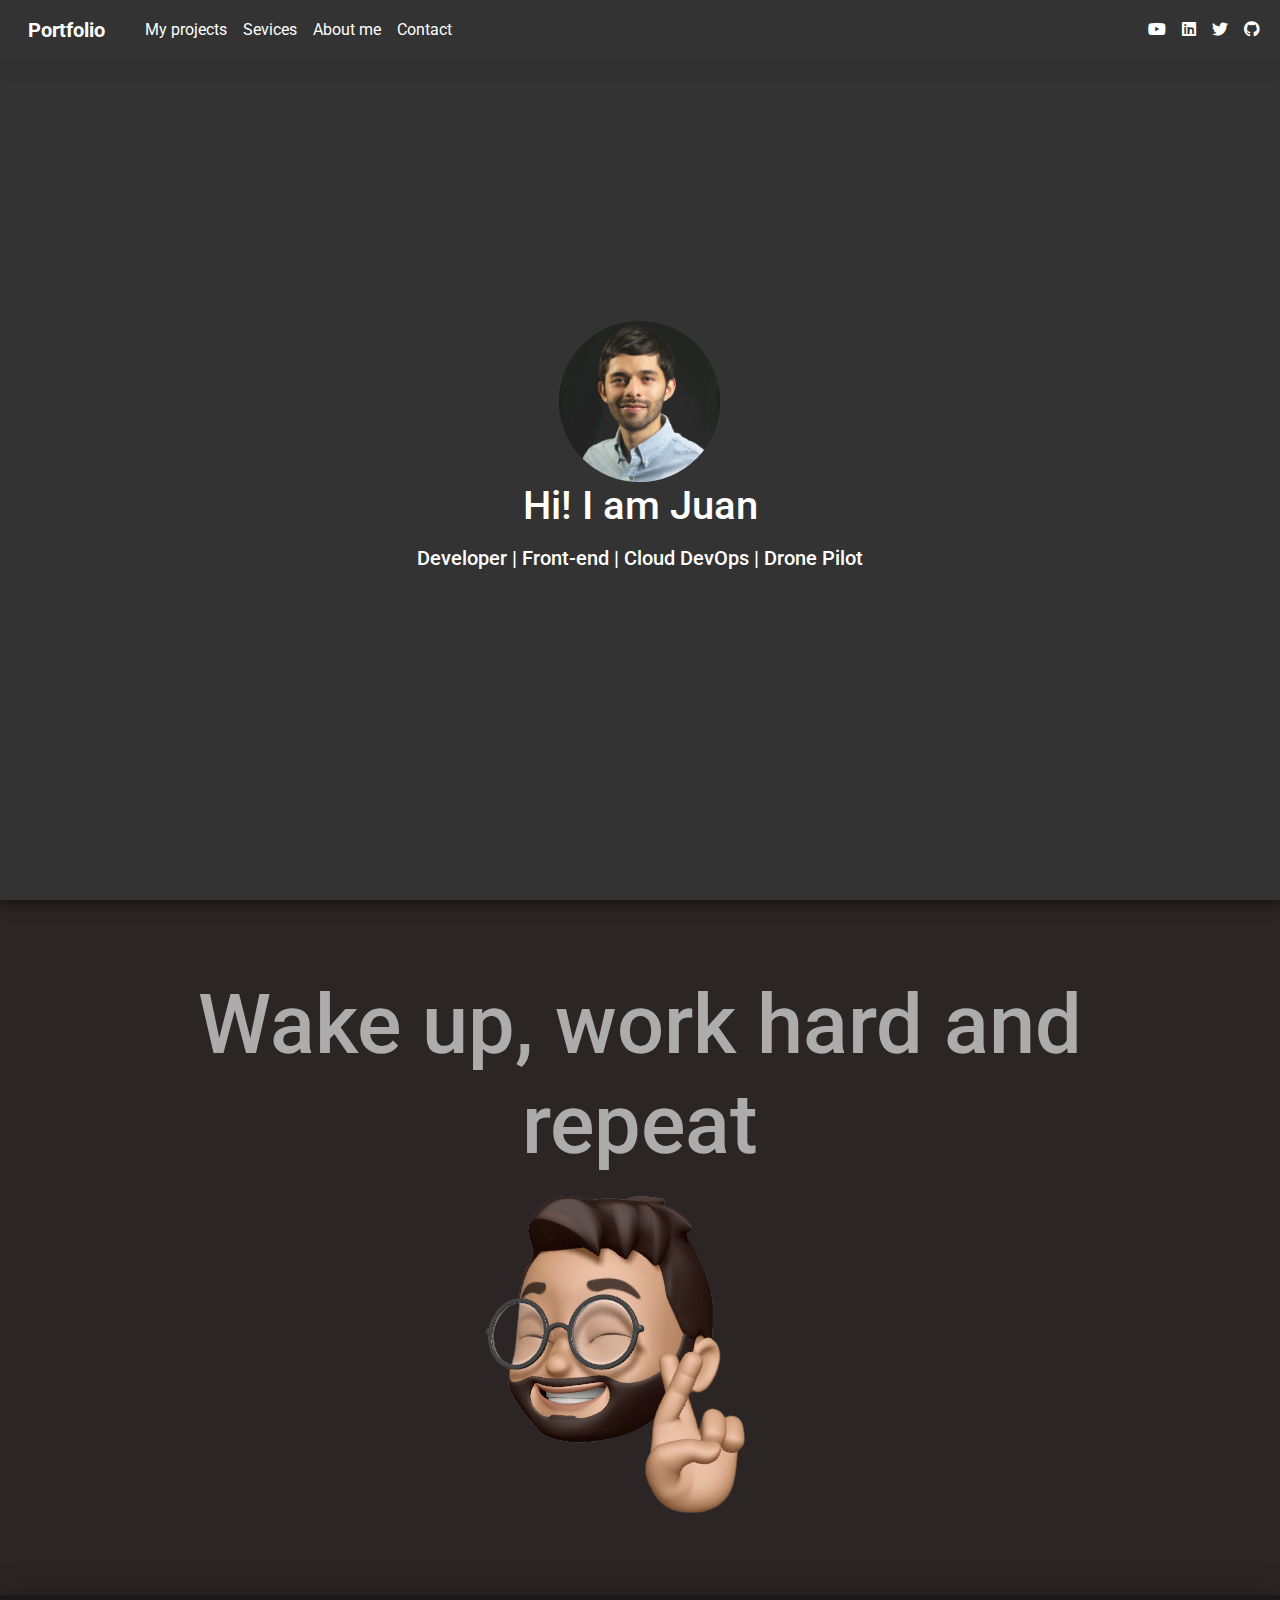
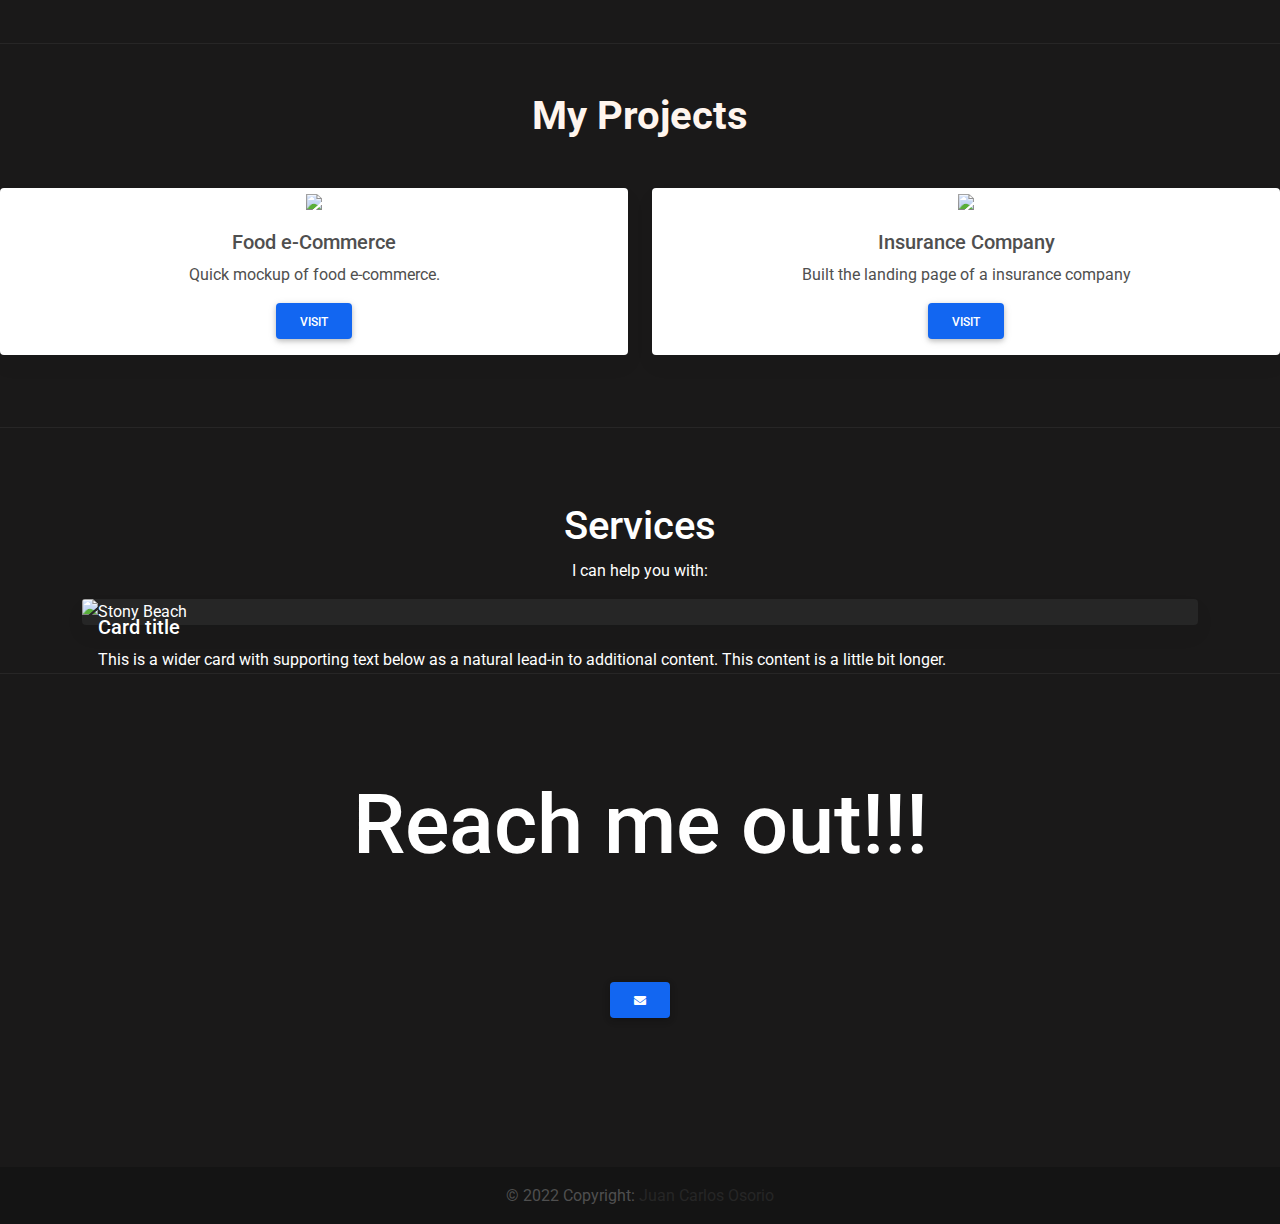
==== index.html @ 3fe8514d "segunda entrega" ====
<!DOCTYPE html>
<html lang="en">
<head>
    <meta charset="UTF-8" />
    <meta name="viewport" content="width=device-width, initial-scale=1, shrink-to-fit=no" />
    <meta http-equiv="x-ua-compatible" content="ie=edge" />
    <title>Material Design for Bootstrap</title>
    <!-- Font Awesome -->
    <link rel="stylesheet" href="https://use.fontawesome.com/releases/v5.11.2/css/all.css" />
    <!-- Google Fonts Roboto -->
    <link rel="stylesheet" href="https://fonts.googleapis.com/css2?family=Roboto:wght@300;400;500;700&display=swap" />
    <!-- MDB -->
    <link rel="stylesheet" href="css/mdb.min.css" />
    <!-- Custom styles -->
    <link rel="stylesheet" href="css/style.css" />
    <link rel="stylesheet" href="css/style2.css" />
</head>
<body>
      <!--Main Navigation-->
      <header>
        <style>
          #intro {
            background-image: url("https://mdbootstrap.com/img/new/fluid/city/018.jpg");
            height: 100vh;
          }
    
          /* Height for devices larger than 576px */
          @media (min-width: 992px) {
            #intro {
              margin-top: -58.59px;
            }
          }
    
          .navbar .nav-link {
            color: #fff !important;
          }
        </style>
    
        <!-- Navbar -->
        <nav class="navbar navbar-expand-lg navbar-dark d-none d-lg-block" style="z-index: 2000;">
          <div class="container-fluid">
            <!-- Navbar brand -->
            <a class="navbar-brand nav-link" target="_blank" href="">
              <strong>Portfolio</strong>
            </a>
            <button class="navbar-toggler" type="button" data-mdb-toggle="collapse" data-mdb-target="#navbarExample01"
              aria-controls="navbarExample01" aria-expanded="false" aria-label="Toggle navigation">
              <i class="fas fa-bars"></i>
            </button>
            <div class="collapse navbar-collapse" id="navbarExample01">
              <ul class="navbar-nav me-auto mb-2 mb-lg-0">
                <li class="nav-item">
                  <a class="nav-link" href="#myprojects" target="_blank">My projects</a>
                </li>
                <li class="nav-item active">
                  <a class="nav-link" aria-current="page" href="#intro">Sevices</a>
                </li>
                <li class="nav-item">
                  <a class="nav-link" href="" rel="nofollow"
                    target="_blank">About me</a>
                </li>
                <li class="nav-item">
                  <a class="nav-link" href="" target="_blank">Contact</a>
                </li>

              </ul>
    
              <ul class="navbar-nav d-flex flex-row">
                <!-- Icons -->
                <li class="nav-item me-3 me-lg-0">
                  <a class="nav-link" href="" rel="nofollow"
                    target="_blank">
                    <i class="fab fa-youtube"></i>
                  </a>
                </li>
                <li class="nav-item me-3 me-lg-0">
                  <a class="nav-link" href="https://www.linkedin.com/in/juan-carlos-osorio-6252bba7/" rel="nofollow" target="_blank">
                    <i class="fab fa-linkedin"></i>
                  </a>
                </li>
                <li class="nav-item me-3 me-lg-0">
                  <a class="nav-link" href="https://www.credly.com/users/juan-osorio.cae7b71a/badges" rel="nofollow" target="_blank">
                    <i class="fab fa-twitter"></i>
                  </a>
                </li>
                <li class="nav-item me-3 me-lg-0">
                  <a class="nav-link" href="https://github.com/Josoriop9" rel="nofollow" target="_blank">
                    <i class="fab fa-github"></i>
                  </a>
                </li>
              </ul>
            </div>
          </div>
        </nav>
        <!-- Navbar -->
    
        <!-- Background image -->
        <section>
        <div id="intro" class="bg-image shadow-2-strong">
          <div class="mask" style="background-color: rgba(0, 0, 0, 0.8);">
            <div class="container d-flex align-items-center justify-content-center text-center h-100">
              <div class="page-wrapper">
              <div class="content-wrapper">
              <div class="text-white">
                <img src="/img/1624299359969.jfif" class="img1">
                <h1 class="mb-3">Hi! I am Juan</h1>
                <h5 class="mb-4">Developer | Front-end | Cloud DevOps | Drone Pilot</h5>
              </div>
            </div>
          </div>
        </div>
      </section>
        <!-- Background image -->
      </header>
      <!--Main Navigation-->
    
      <!--Main layout-->
      <section>
      <main class="" style="background-color: rgba(22, 14, 14, 0.904);">
        <div class="container">
          <!--Section: Content-->
            <div class="row">
              <div class="gx-1 mb-4">
                <div class="" data-mdb-ripple-color="light"> <br><br>
                  <div class="text-center py-4 align-items-center">
                      <h1 style="font-size: 520%; color:rgba(173, 173, 173, 0.993);">Wake up, work hard and repeat</h1> 
                    </div>
                      <img id="femoji" src="/img/272732827_1003297470285471_5886028323831997367_n-removebg-preview.png">
              </div>
            </div>            
        </section>  
          <!--Section: Content-->

           <!--Section: Content-->
           <main class="bg-image shadow-5-strong" style="background-color: rgb(26, 25, 25);">
   
          <hr class="my-5" />
              <!--Section: Content-->
              
          <section class="text-center" id="myprojects">
            <h1 class="mb-5" style="color: seashell;"><strong>My Projects</strong></h1>
    
            <div class="row">
              <div class="col-lg-6 col-md-12 mb-4">
                <div class="card">
                  <div class="bg-image hover-overlay ripple" data-mdb-ripple-color="light">
                    <img src="https://mdbootstrap.com/img/new/standard/nature/184.jpg" class="img-fluid" />
                    <a href="https://eitifoodtest.online/">
                      <div class="mask" style="background-color: rgba(251, 251, 251, 0.15);"></div>
                    </a>
                  </div>
                  <div class="card-body">
                    <h5 class="card-title">Food e-Commerce</h5>
                    <p class="card-text">
                      Quick mockup of food e-commerce.
                    </p>
                    <a href="https://eitifoodtest.online/" class="btn btn-primary">Visit</a>
                  </div>
                </div>
              </div>
    
              <div class="col-lg-6 col-md-6 mb-4">
                <div class="card">
                  <div class="bg-image hover-overlay ripple" data-mdb-ripple-color="light">
                    <img src="https://mdbootstrap.com/img/new/standard/nature/023.jpg" class="img-fluid" />
                    <a href="https://rsseguros.netlify.app/index.html">
                      <div class="mask" style="background-color: rgba(251, 251, 251, 0.15);"></div>
                    </a>
                  </div>
                  <div class="card-body">
                    <h5 class="card-title">Insurance Company</h5>
                    <p class="card-text">
                      Built the landing page of a insurance company
                    </p>
                    <a href="https://rsseguros.netlify.app/index.html" class="btn btn-primary">Visit</a>
                  </div>
                </div>
              </div>
          </section>
          <!--Section: Content-->
    
          <hr class="my-5" />
    
                 <!--process-->
        <section class="py-6" id="process" style="background-color: rgb(26, 25, 25);">
          <div class="container">
              <div class="row">
                  <div class="col-md-7 mx-auto text-center"> <br>
                      <h1 style="color: white;">Services</h1>
                      <p style="color: white;">
                          I can help you with:
                      </p>
                  </div>
              </div>
              <div class="card bg-dark text-white">
                <img src="https://mdbcdn.b-cdn.net/img/new/slides/017.webp" class="card-img" alt="Stony Beach"/>
                <div class="card-img-overlay">
                  <h5 class="card-title">Card title</h5>
                  <p class="card-text">
                    This is a wider card with supporting text below as a natural lead-in to additional
                    content. This content is a little bit longer.
                  </p>
                </div>
              </div>
      </section>
    
      <!--Footer-->
      <footer class="py-6" id="process" style="background-color: rgb(26, 25, 25);"></footer>
        <div class="py-4 text-center">
        </div>
    
        <hr class="m-0" />
        <br><br><br>
        <div class="text-center py-4 align-items-center">
          <h1 style="font-size:520%; color: white;">Reach me out!!!</h1>
          <br><br>
          <a href="mailto:jc_osoriop@hotmail.com" class="btn btn-primary m-5" role="button"
            rel="nofollow" target="_blank">
            <i class="fa fa-envelope"></i>
          </a>
          <br><br><br><br>
        </div>
    
        <!-- Copyright -->
        <div class="text-center p-3" style="background-color: rgba(0, 0, 0, 0.2);">
          © 2022 Copyright:
          <a class="text-dark" href="https://mdbootstrap.com/">Juan Carlos Osorio</a>
        </div>
        <!-- Copyright -->
      </footer>
      <!--Footer-->
---- css/style2.css ----
.img1 {
    height: 20%;
    width: 20%;
    -webkit-border-radius: 50%;
    -moz-border-radius: 50%;
    -ms-border-radius: 50%;
    -o-border-radius: 50%;
    border-radius: 50%;
    margin-right: 1px;
    margin-top: 15px;
    z-index: 1;
  }

   #femoji{
    display: block;
    margin-left: auto;   
    margin-right: auto;
    margin-top: -5%;
}
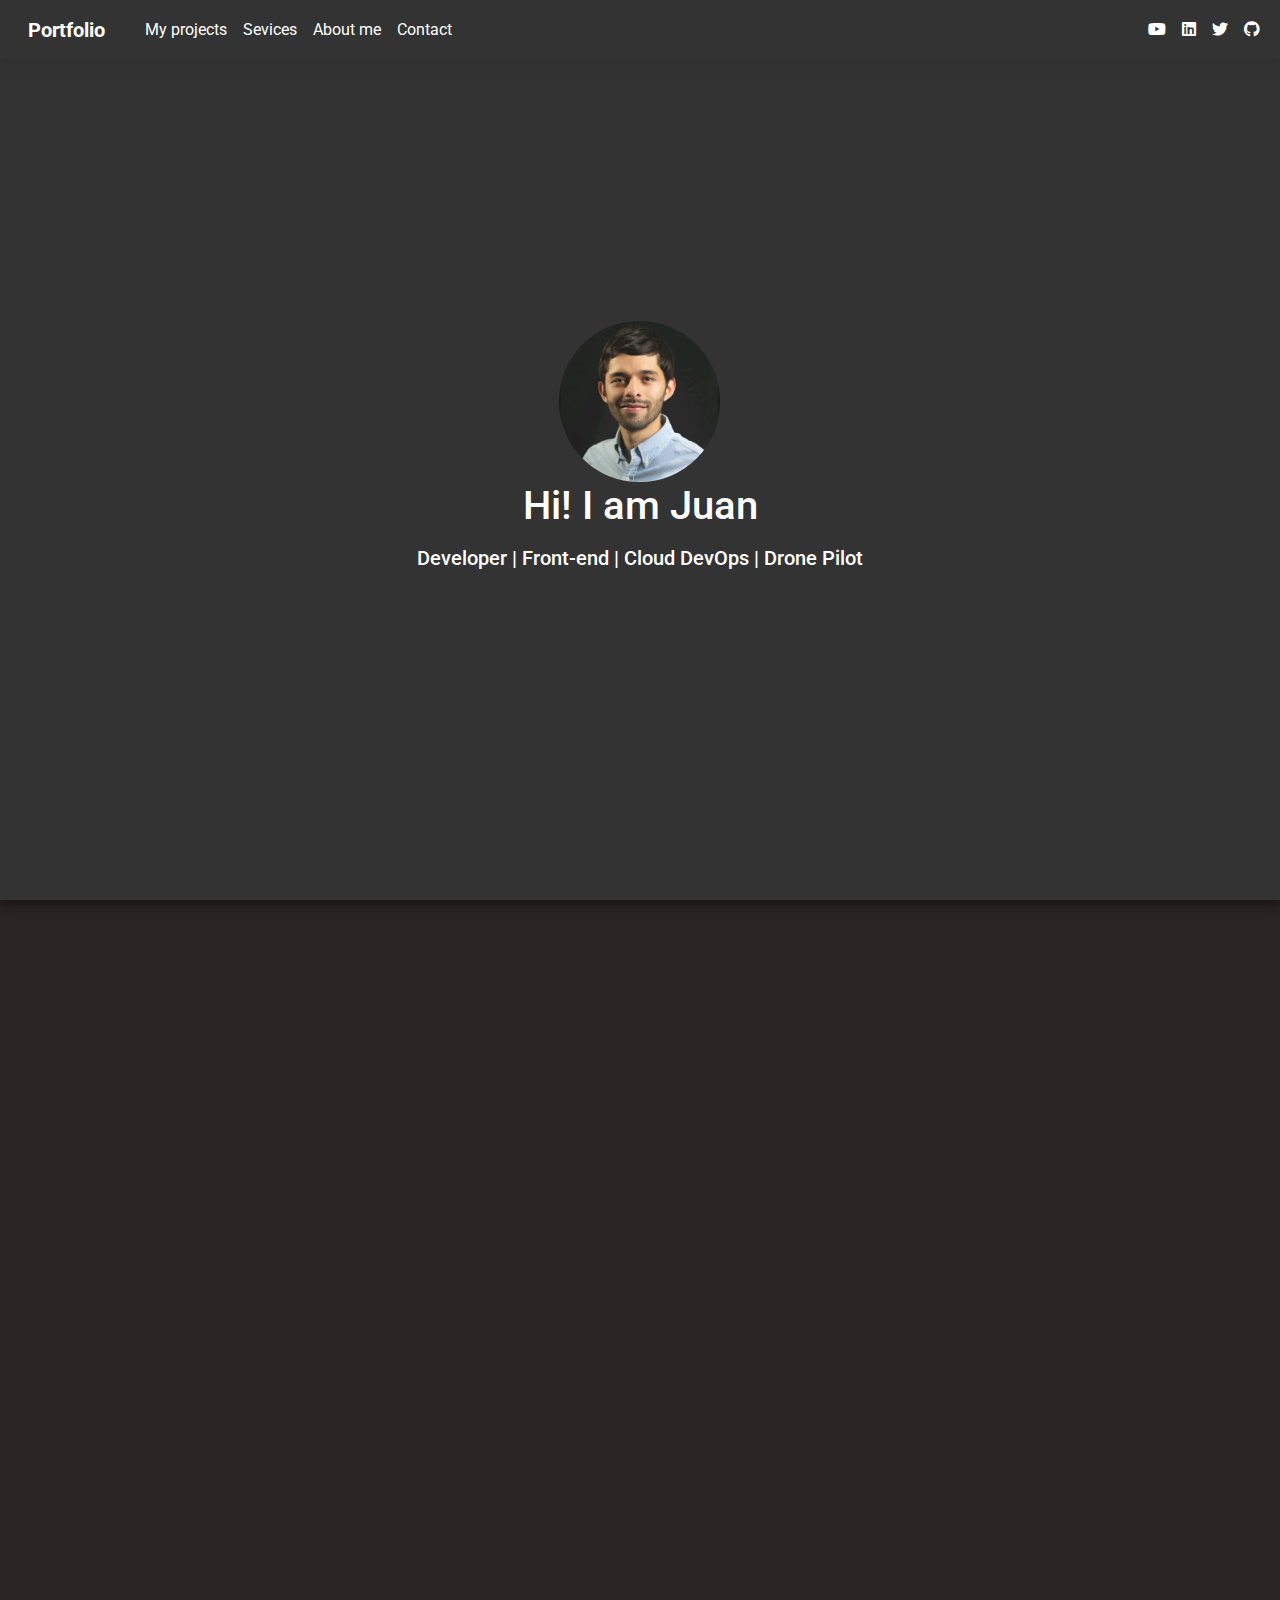
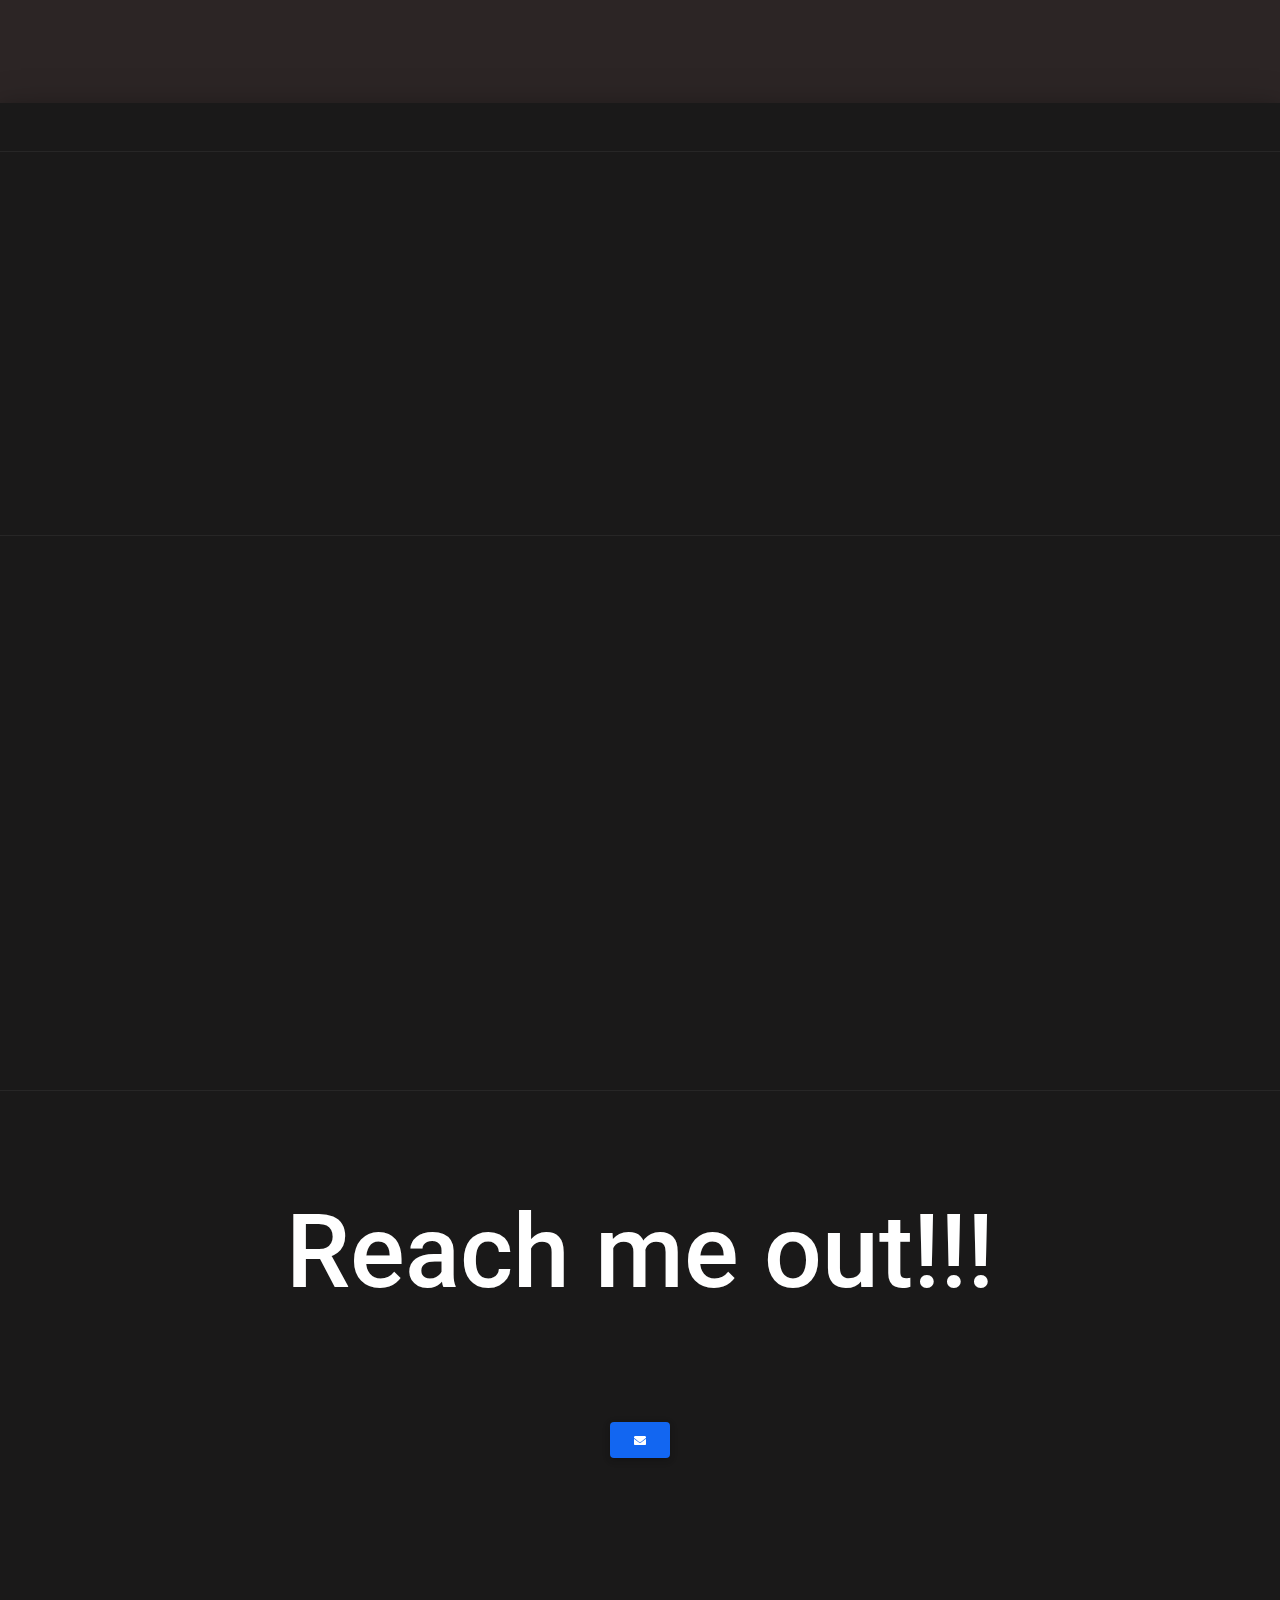
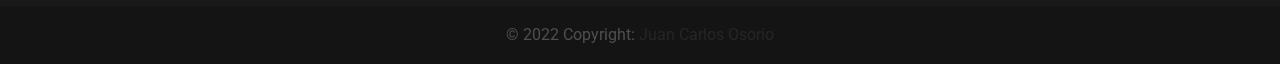
==== commit ec44c310: "tercera entrega" ====
--- a/index.html
+++ b/index.html
@@ -2,9 +2,9 @@
 <html lang="en">
 <head>
     <meta charset="UTF-8" />
-    <meta name="viewport" content="width=device-width, initial-scale=1, shrink-to-fit=no" />
+    <meta name="viewport" content="width=device-width, initial-scale=1  " />
     <meta http-equiv="x-ua-compatible" content="ie=edge" />
-    <title>Material Design for Bootstrap</title>
+    <title>Juan Osorio Portfolio</title>
     <!-- Font Awesome -->
     <link rel="stylesheet" href="https://use.fontawesome.com/releases/v5.11.2/css/all.css" />
     <!-- Google Fonts Roboto -->
@@ -14,6 +14,9 @@
     <!-- Custom styles -->
     <link rel="stylesheet" href="css/style.css" />
     <link rel="stylesheet" href="css/style2.css" />
+    <link href="/your-path-to-fontawesome/css/all.css" rel="stylesheet">
+    <link rel="stylesheet" href="https://unpkg.com/aos@next/dist/aos.css" />
+
 </head>
 <body>
       <!--Main Navigation-->
@@ -40,7 +43,7 @@
         <nav class="navbar navbar-expand-lg navbar-dark d-none d-lg-block" style="z-index: 2000;">
           <div class="container-fluid">
             <!-- Navbar brand -->
-            <a class="navbar-brand nav-link" target="_blank" href="">
+            <a class="navbar-brand nav-link" id="initpage" href="#initpage">
               <strong>Portfolio</strong>
             </a>
             <button class="navbar-toggler" type="button" data-mdb-toggle="collapse" data-mdb-target="#navbarExample01"
@@ -50,17 +53,16 @@
             <div class="collapse navbar-collapse" id="navbarExample01">
               <ul class="navbar-nav me-auto mb-2 mb-lg-0">
                 <li class="nav-item">
-                  <a class="nav-link" href="#myprojects" target="_blank">My projects</a>
+                  <a class="nav-link" href="#myprojects">My projects</a>
                 </li>
                 <li class="nav-item active">
-                  <a class="nav-link" aria-current="page" href="#intro">Sevices</a>
+                  <a class="nav-link" aria-current="page" href="#services">Sevices</a>
                 </li>
                 <li class="nav-item">
-                  <a class="nav-link" href="" rel="nofollow"
-                    target="_blank">About me</a>
+                  <a class="nav-link" href="#initpage">About me</a>
                 </li>
                 <li class="nav-item">
-                  <a class="nav-link" href="" target="_blank">Contact</a>
+                  <a class="nav-link" href="#contact">Contact</a>
                 </li>
 
               </ul>
@@ -94,7 +96,8 @@
         </nav>
         <!-- Navbar -->
     
-        <!-- Background image -->
+        <!--Greetings section-->
+
         <section>
         <div id="intro" class="bg-image shadow-2-strong">
           <div class="mask" style="background-color: rgba(0, 0, 0, 0.8);">
@@ -110,22 +113,22 @@
           </div>
         </div>
       </section>
-        <!-- Background image -->
-      </header>
-      <!--Main Navigation-->
-    
-      <!--Main layout-->
+    </header>
+
+      <!--//Greetings section-->
+    
+      <!--Moto layout-->
       <section>
       <main class="" style="background-color: rgba(22, 14, 14, 0.904);">
         <div class="container">
-          <!--Section: Content-->
+          <!--Moto: Content-->
             <div class="row">
               <div class="gx-1 mb-4">
                 <div class="" data-mdb-ripple-color="light"> <br><br>
                   <div class="text-center py-4 align-items-center">
-                      <h1 style="font-size: 520%; color:rgba(173, 173, 173, 0.993);">Wake up, work hard and repeat</h1> 
+                      <h1 style="font-size: 10vw; color:rgba(173, 173, 173, 0.993);" data-aos="fade-up">Wake up, work hard and repeat</h1> 
                     </div>
-                      <img id="femoji" src="/img/272732827_1003297470285471_5886028323831997367_n-removebg-preview.png">
+                      <img id="femoji" src="/img/272732827_1003297470285471_5886028323831997367_n-removebg-preview.png" data-aos="fade-up">
               </div>
             </div>            
         </section>  
@@ -138,11 +141,11 @@
               <!--Section: Content-->
               
           <section class="text-center" id="myprojects">
-            <h1 class="mb-5" style="color: seashell;"><strong>My Projects</strong></h1>
+            <h1 class="mb-5" style="color: seashell;" data-aos="fade"><strong>My Projects</strong></h1>
     
             <div class="row">
               <div class="col-lg-6 col-md-12 mb-4">
-                <div class="card">
+                <div class="card" data-aos="fade">
                   <div class="bg-image hover-overlay ripple" data-mdb-ripple-color="light">
                     <img src="https://mdbootstrap.com/img/new/standard/nature/184.jpg" class="img-fluid" />
                     <a href="https://eitifoodtest.online/">
@@ -160,7 +163,7 @@
               </div>
     
               <div class="col-lg-6 col-md-6 mb-4">
-                <div class="card">
+                <div class="card" data-aos="fade">
                   <div class="bg-image hover-overlay ripple" data-mdb-ripple-color="light">
                     <img src="https://mdbootstrap.com/img/new/standard/nature/023.jpg" class="img-fluid" />
                     <a href="https://rsseguros.netlify.app/index.html">
@@ -181,38 +184,68 @@
     
           <hr class="my-5" />
     
-                 <!--process-->
-        <section class="py-6" id="process" style="background-color: rgb(26, 25, 25);">
+        <!--Services-->
+        <section class="py-6" id="services" style="background-color: rgb(26, 25, 25);">
           <div class="container">
               <div class="row">
                   <div class="col-md-7 mx-auto text-center"> <br>
-                      <h1 style="color: white;">Services</h1>
-                      <p style="color: white;">
+                      <h1 style="color: white;" data-aos="fade"><strong>Services</strong></h1>
+                      <p style="color: white;" data-aos="fade">
                           I can help you with:
-                      </p>
-                  </div>
-              </div>
-              <div class="card bg-dark text-white">
-                <img src="https://mdbcdn.b-cdn.net/img/new/slides/017.webp" class="card-img" alt="Stony Beach"/>
-                <div class="card-img-overlay">
-                  <h5 class="card-title">Card title</h5>
-                  <p class="card-text">
-                    This is a wider card with supporting text below as a natural lead-in to additional
-                    content. This content is a little bit longer.
-                  </p>
-                </div>
-              </div>
+                      </p> <br><br>
+                  </div>
+              </div>
+
+              <div class="container" id="fcard" data-aos="fade">
+                    <div class="toast show fade text-black" role="alert" aria-live="assertive" aria-atomic="true" data-mdb-color="info" data-mdb-autohide="false">
+                  <div class="toast-header text-black">
+                    <strong class="me-auto">Front-end development</strong>
+                  </div>
+                  <div>
+                  <i class="fab fa-html5 fa-2x" style="margin-left: 14%;"></i>
+                  <i class="fab fa-js-square fa-2x" style="margin-left: 5%;"></i>
+                  <i class="fab fa-css3-alt fa-2x" style="margin-left: 5%;"></i>
+                  <i class="fab fa-bootstrap fa-2x" style="margin-left: 5%;"></i>
+                  <i class="fab fa-mdb fa-2x" style="margin-left: 5%;"></i>
+                  <i class="fab fa-react fa-2x" style="margin-left: 5%;"></i>
+                  </div>             
+                  <div class="toast-body">This is my Front-end stack</div>
+                </div>
+            </div>
+                </div> <br><br>
+                <div class="container" id="fcard1" data-aos="fade">
+                <div class="toast show fade text-black" role="alert" aria-live="assertive" aria-atomic="true" data-mdb-color="info" data-mdb-autohide="false">
+                  <div class="toast-header text-black">
+                    <strong class="me-auto">BaaS & DevOps Tools</strong>
+                  </div>
+                  <div>
+                  <i class="fab fa-github fa-2x" style="margin-left: 14%;"></i>
+                  <i class="fab fa-google fa-2x" style="margin-left: 5%;"></i>
+                  <i class="fab fa-aws fa-2x" style="margin-left: 5%;"></i>
+                  <i class="fab fa-microsoft fa-2x" style="margin-left: 5%;"></i>
+                  </div>             
+                  <div class="toast-body">Some of the tools I used</div>
+                </div>
+              </div>
+          </div>
+
+          
+
+
+
+            
+                            
       </section>
     
       <!--Footer-->
-      <footer class="py-6" id="process" style="background-color: rgb(26, 25, 25);"></footer>
+      <footer class="py-6" id="contact" style="background-color: rgb(26, 25, 25);"></footer>
         <div class="py-4 text-center">
         </div>
     
         <hr class="m-0" />
         <br><br><br>
         <div class="text-center py-4 align-items-center">
-          <h1 style="font-size:520%; color: white;">Reach me out!!!</h1>
+          <h1 style="font-size:8vw; color: white;">Reach me out!!!</h1>
           <br><br>
           <a href="mailto:jc_osoriop@hotmail.com" class="btn btn-primary m-5" role="button"
             rel="nofollow" target="_blank">
@@ -228,4 +261,9 @@
         </div>
         <!-- Copyright -->
       </footer>
-      <!--Footer-->+      <!--Footer-->
+
+      <script src="https://unpkg.com/aos@next/dist/aos.js"></script>
+      <script>
+        AOS.init();
+      </script>--- a/css/style2.css
+++ b/css/style2.css
@@ -1,5 +1,3 @@
-
-
   .img1 {
     height: 20%;
     width: 20%;
@@ -18,4 +16,25 @@
     margin-left: auto;   
     margin-right: auto;
     margin-top: -5%;
+}
+.container {
+justify-content: center;
+}
+
+#fcard{
+  order: 1;
+  display: flex;
+  flex-direction: column;
+  justify-content: center;
+  align-items: center;
+  align-content: center;
+}
+
+#fcard1{
+  order: 1;
+  display: flex;
+  flex-direction: column;
+  justify-content: center;
+  align-items: center;
+  align-content: center;
 }